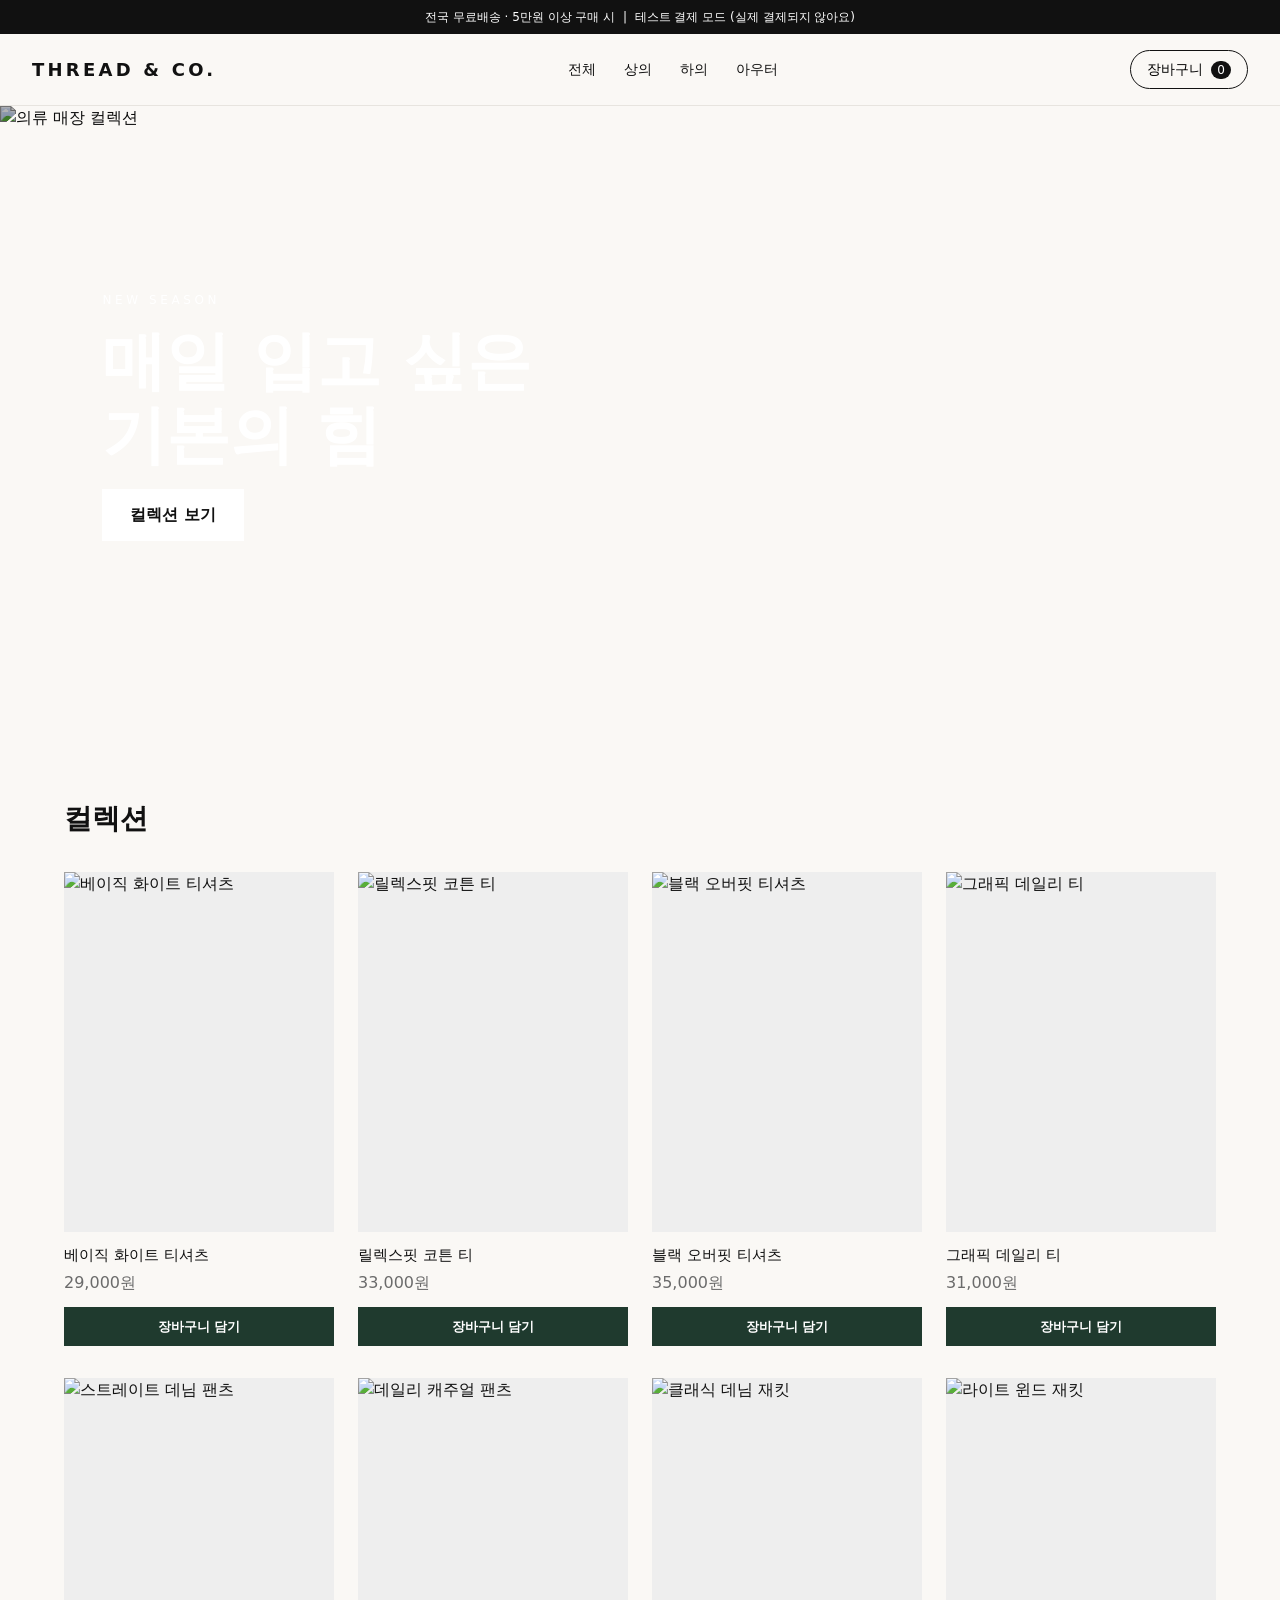
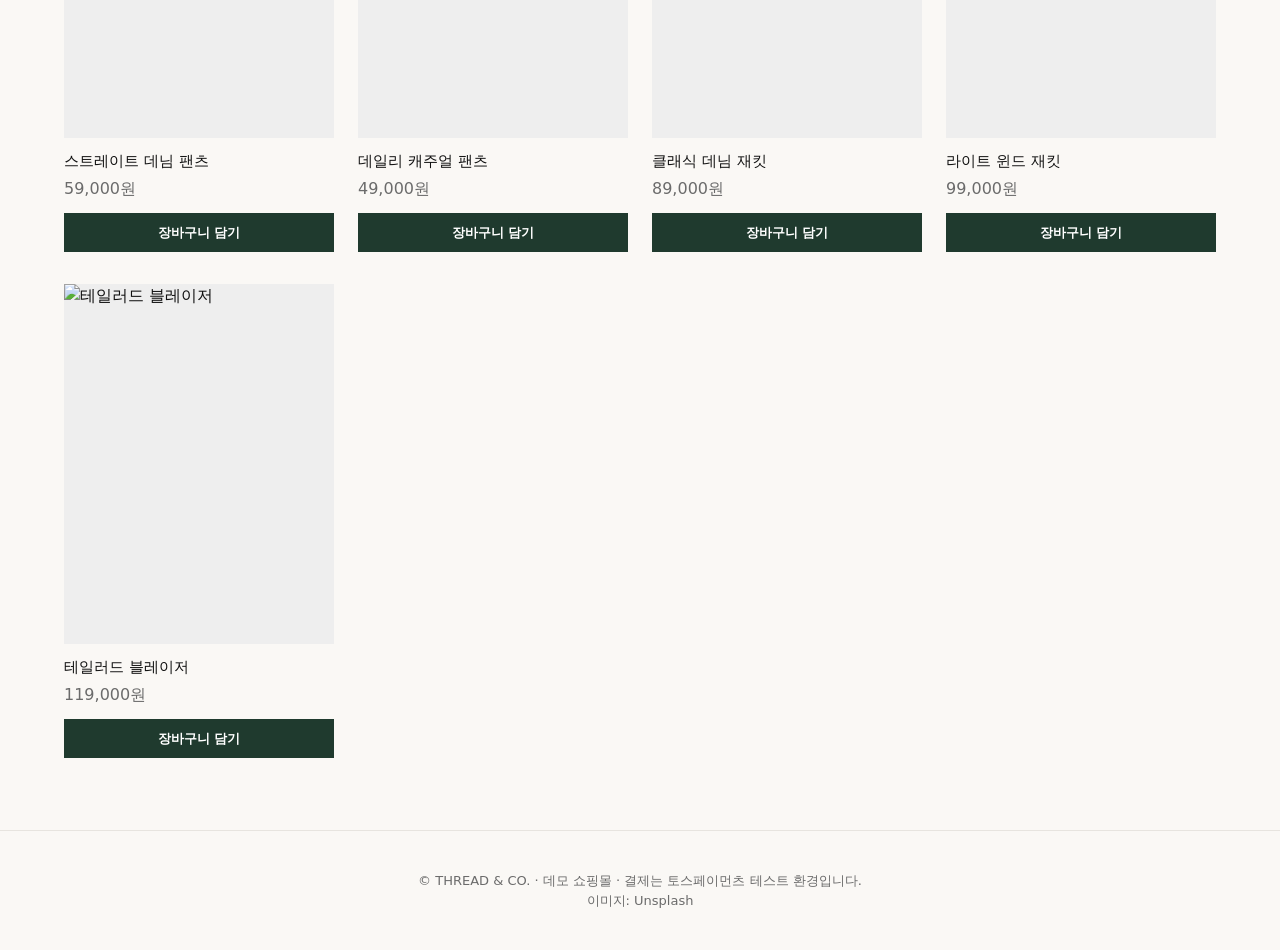
==== index.html @ 7fecb90c "Move site to repo root for Vercel deployment Co-Authored-By: Claude Sonnet 5.5 <noreply@anthropic.co" ====
<!DOCTYPE html>
<html lang="ko">
<head>
  <meta charset="utf-8" />
  <meta name="viewport" content="width=device-width, initial-scale=1" />
  <title>THREAD & CO. — 의류 샵</title>
  <link rel="stylesheet" href="style.css" />
  <script src="https://js.tosspayments.com/v2/standard"></script>
</head>
<body>
  <div class="topbar">전국 무료배송 · 5만원 이상 구매 시 &nbsp;|&nbsp; 테스트 결제 모드 (실제 결제되지 않아요)</div>

  <header class="header">
    <a class="logo" href="#top">THREAD &amp; CO.</a>
    <nav class="nav">
      <a href="#shop" data-filter="all">전체</a>
      <a href="#shop" data-filter="top">상의</a>
      <a href="#shop" data-filter="bottom">하의</a>
      <a href="#shop" data-filter="outer">아우터</a>
    </nav>
    <button class="cart-btn" id="open-cart" aria-label="장바구니 열기">장바구니 <span id="cart-count">0</span></button>
  </header>

  <section class="hero" id="top">
    <div class="hero-text">
      <p class="eyebrow">NEW SEASON</p>
      <h1>매일 입고 싶은<br />기본의 힘</h1>
      <a class="btn" href="#shop">컬렉션 보기</a>
    </div>
    <img src="https://images.unsplash.com/photo-1523381210434-271e8be1f52b?w=1400&q=80" alt="의류 매장 컬렉션" />
  </section>

  <section class="shop" id="shop">
    <h2>컬렉션</h2>
    <div class="grid" id="grid"></div>
  </section>

  <footer class="footer">
    <p>© THREAD &amp; CO. · 데모 쇼핑몰 · 결제는 토스페이먼츠 테스트 환경입니다.</p>
    <p>이미지: Unsplash</p>
  </footer>

  <div class="overlay" id="overlay"></div>
  <aside class="drawer" id="drawer" aria-hidden="true">
    <div class="drawer-head">
      <h3>장바구니</h3>
      <button id="close-cart" aria-label="닫기">✕</button>
    </div>
    <div class="drawer-body" id="cart-items"></div>
    <div class="drawer-foot">
      <div class="total"><span>합계</span><strong id="cart-total">0원</strong></div>
      <button class="btn full" id="checkout-btn">토스페이먼츠로 결제하기</button>
      <p class="err" id="pay-error" hidden></p>
    </div>
  </aside>

  <script src="config.js"></script>
  <script src="app.js"></script>
</body>
</html>
---- style.css ----
:root { --ink:#111; --muted:#6b6b6b; --line:#e7e4df; --bg:#faf8f5; --accent:#1f3a2e; }
* { box-sizing: border-box; margin: 0; }
body { font-family: "Pretendard", "Noto Sans KR", system-ui, sans-serif; color: var(--ink); background: var(--bg); line-height: 1.5; }
img { display: block; max-width: 100%; }
a { color: inherit; text-decoration: none; }
.topbar { background: var(--ink); color: #fff; font-size: 12px; text-align: center; padding: 8px 16px; }
.header { position: sticky; top: 0; z-index: 20; display: flex; align-items: center; justify-content: space-between; gap: 16px; padding: 16px 32px; background: var(--bg); border-bottom: 1px solid var(--line); }
.logo { font-weight: 800; letter-spacing: .18em; font-size: 18px; }
.nav { display: flex; gap: 28px; font-size: 14px; }
.nav a:hover { text-decoration: underline; text-underline-offset: 6px; }
.cart-btn { border: 1px solid var(--ink); background: none; padding: 8px 16px; border-radius: 999px; cursor: pointer; font: inherit; font-size: 14px; }
.cart-btn span { display: inline-block; min-width: 20px; background: var(--ink); color: #fff; border-radius: 999px; font-size: 12px; text-align: center; margin-left: 4px; }
.hero { position: relative; height: min(70vh, 620px); overflow: hidden; }
.hero img { width: 100%; height: 100%; object-fit: cover; filter: brightness(.7); }
.hero-text { position: absolute; inset: 0; z-index: 1; display: flex; flex-direction: column; justify-content: center; padding: 0 8vw; color: #fff; gap: 16px; }
.eyebrow { letter-spacing: .3em; font-size: 12px; }
.hero h1 { font-size: clamp(32px, 6vw, 64px); line-height: 1.15; }
.btn { display: inline-block; align-self: flex-start; background: #fff; color: var(--ink); border: 0; padding: 14px 28px; font: inherit; font-weight: 600; cursor: pointer; }
.shop .btn, .drawer .btn { background: var(--accent); color: #fff; }
.btn:disabled { opacity: .4; cursor: not-allowed; }
.btn.full { width: 100%; text-align: center; }
.btn.small { padding: 10px 16px; font-size: 13px; width: 100%; }
.shop { max-width: 1200px; margin: 0 auto; padding: 72px 24px; }
.shop h2 { font-size: 28px; margin-bottom: 32px; }
.grid { display: grid; grid-template-columns: repeat(auto-fill, minmax(260px, 1fr)); gap: 32px 24px; }
.thumb { aspect-ratio: 3/4; overflow: hidden; background: #eee; margin-bottom: 12px; }
.thumb img { width: 100%; height: 100%; object-fit: cover; transition: transform .5s; }
.card:hover .thumb img { transform: scale(1.05); }
.card h3 { font-size: 15px; font-weight: 500; }
.price { color: var(--muted); margin: 4px 0 12px; }
.footer { text-align: center; padding: 40px 16px; border-top: 1px solid var(--line); color: var(--muted); font-size: 13px; }
.overlay { position: fixed; inset: 0; background: rgba(0,0,0,.4); opacity: 0; pointer-events: none; transition: .25s; z-index: 30; }
.overlay.show { opacity: 1; pointer-events: auto; }
.drawer { position: fixed; top: 0; right: 0; width: min(420px, 100%); height: 100%; background: #fff; z-index: 40; transform: translateX(100%); transition: transform .3s; display: flex; flex-direction: column; }
.drawer.open { transform: none; }
.drawer-head, .drawer-foot { padding: 20px 24px; }
.drawer-head { display: flex; justify-content: space-between; align-items: center; border-bottom: 1px solid var(--line); }
.drawer-head button { background: none; border: 0; font-size: 18px; cursor: pointer; }
.drawer-body { flex: 1; overflow: auto; padding: 8px 24px; }
.empty { color: var(--muted); padding: 40px 0; text-align: center; }
.row { display: flex; gap: 14px; padding: 16px 0; border-bottom: 1px solid var(--line); }
.row img { width: 72px; height: 92px; object-fit: cover; }
.row .info { flex: 1; display: flex; flex-direction: column; gap: 4px; font-size: 14px; }
.row .info span { color: var(--muted); }
.qty { display: flex; align-items: center; gap: 10px; margin-top: 4px; }
.qty button { width: 26px; height: 26px; border: 1px solid var(--line); background: #fff; cursor: pointer; }
.rm { background: none; border: 0; cursor: pointer; align-self: flex-start; color: var(--muted); }
.drawer-foot { border-top: 1px solid var(--line); display: grid; gap: 14px; }
.total { display: flex; justify-content: space-between; font-size: 16px; }
.err { color: #c0392b; font-size: 13px; }
.result { max-width: 520px; margin: 12vh auto; padding: 32px; background: #fff; border: 1px solid var(--line); }
.result h1 { margin-bottom: 16px; }
.result dl { display: grid; grid-template-columns: 90px 1fr; gap: 8px; margin: 20px 0; font-size: 14px; word-break: break-all; }
.result dt { color: var(--muted); }
.result .btn { background: var(--accent); color: #fff; }
@media (max-width: 720px) { .header { padding: 12px 16px; flex-wrap: wrap; } .nav { order: 3; width: 100%; justify-content: center; } }
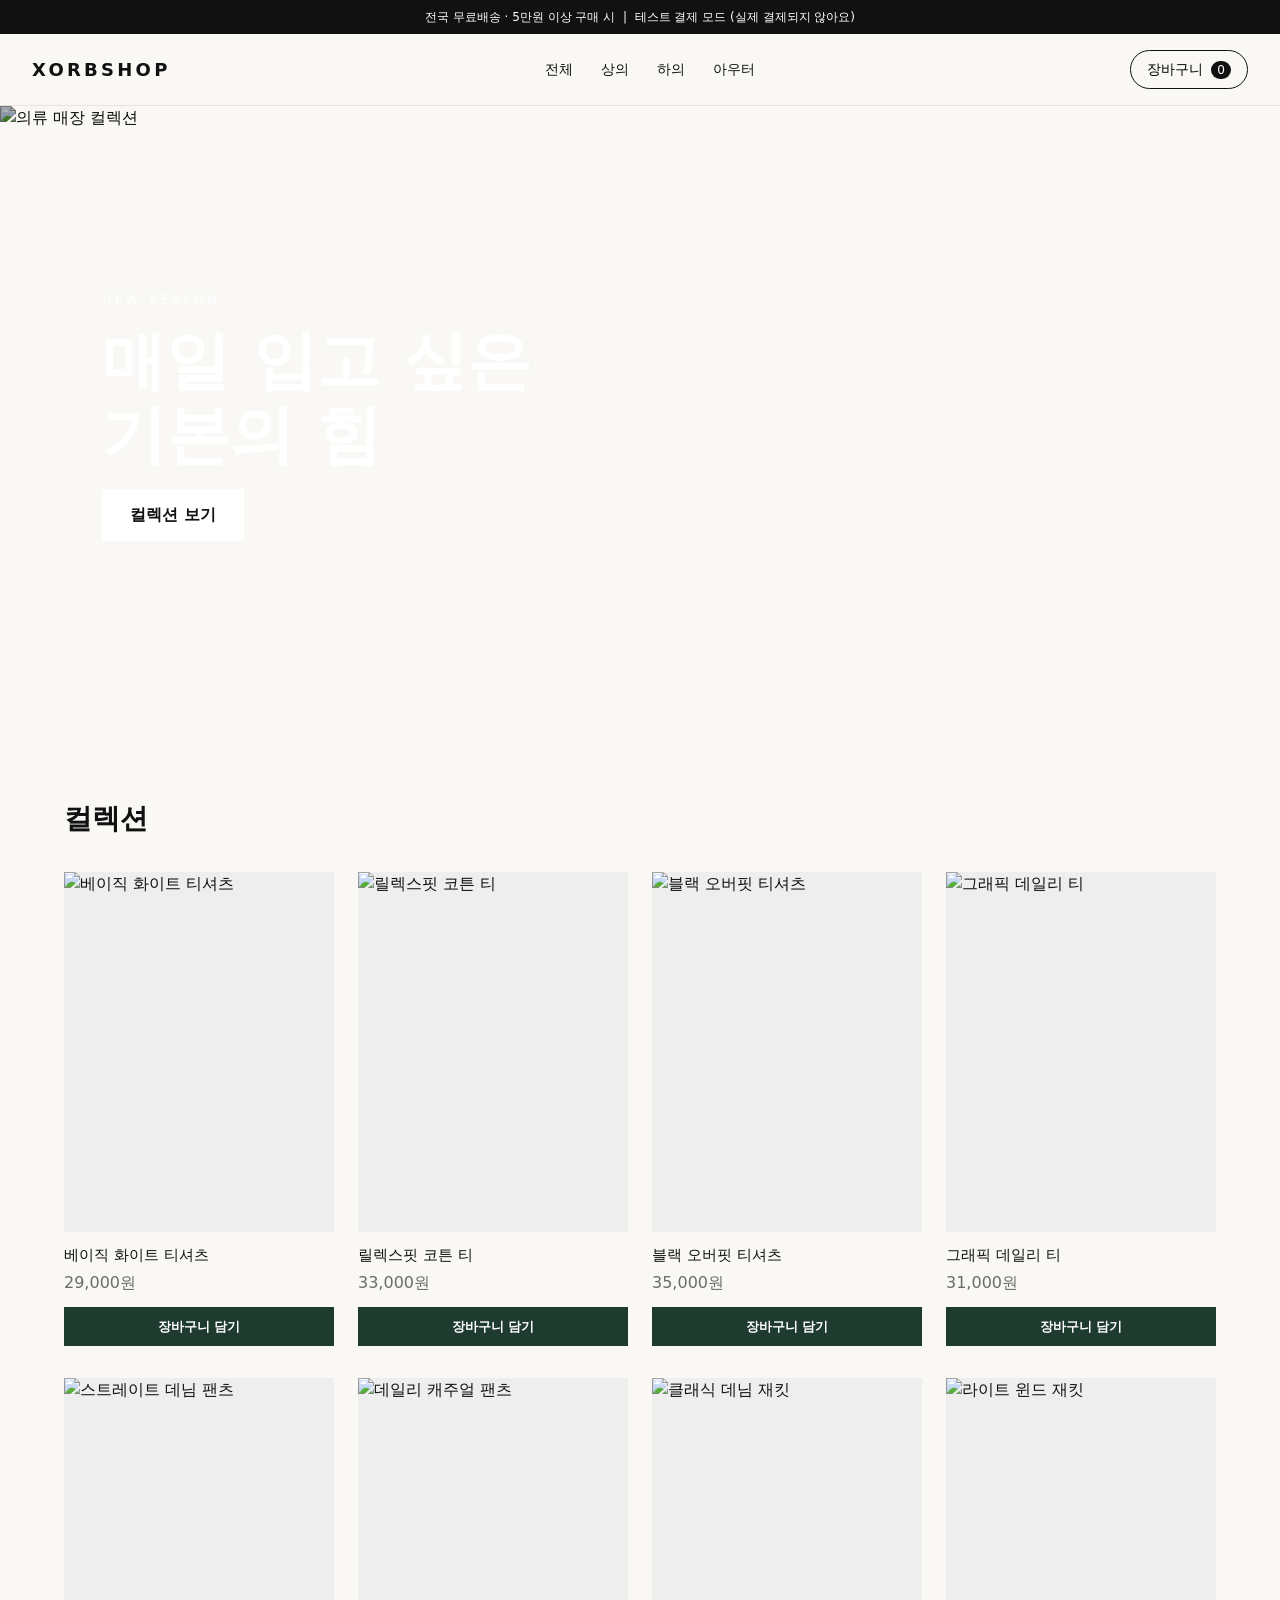
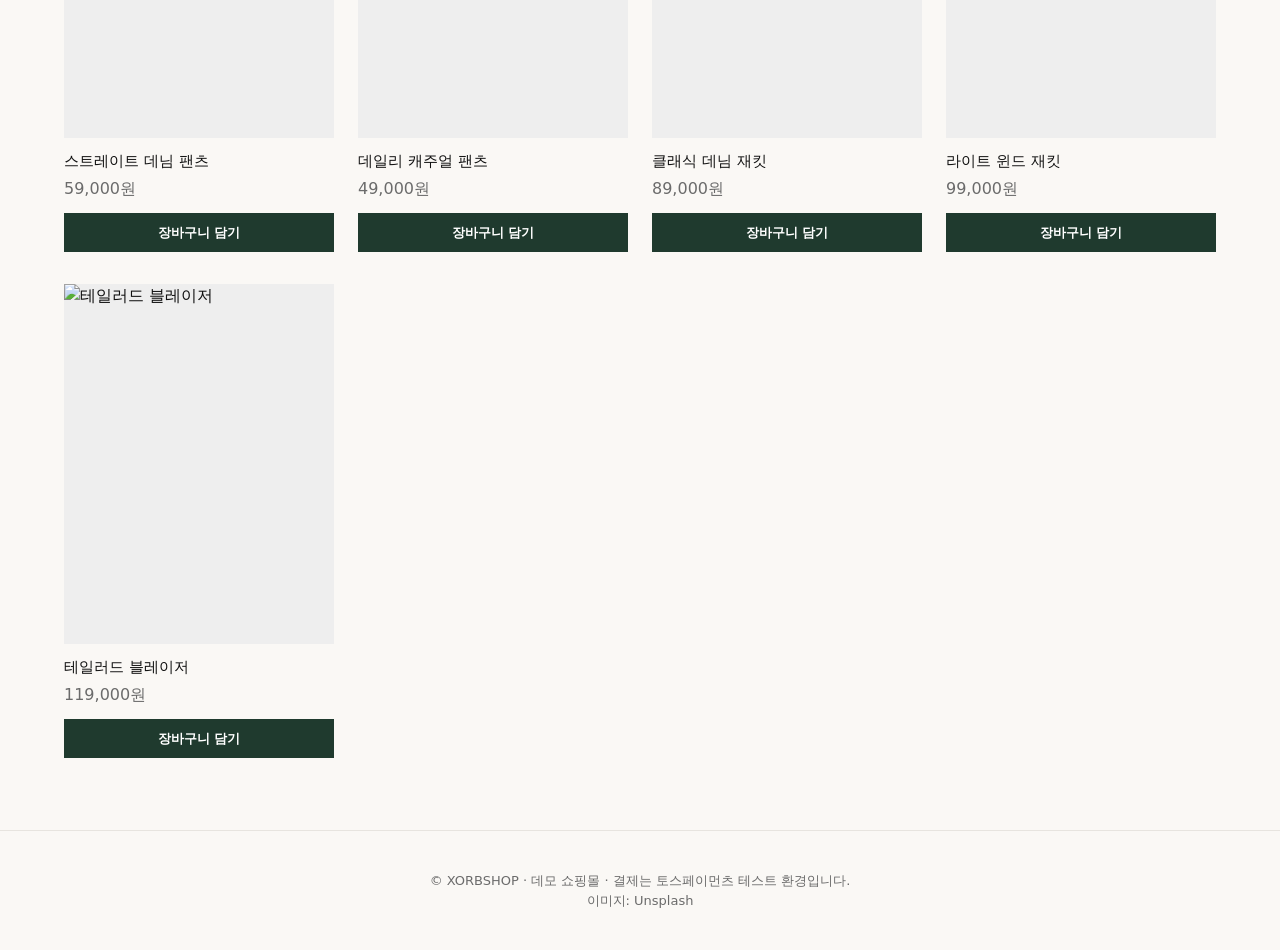
==== commit f8f67d8c: "Rename brand to XORBSHOP and add shipping address input Co-Authored-By: Claude Sonnet 5.5 <noreply@a" ====
--- a/index.html
+++ b/index.html
@@ -3,15 +3,16 @@
 <head>
   <meta charset="utf-8" />
   <meta name="viewport" content="width=device-width, initial-scale=1" />
-  <title>THREAD & CO. — 의류 샵</title>
+  <title>XORBSHOP — 의류 샵</title>
   <link rel="stylesheet" href="style.css" />
   <script src="https://js.tosspayments.com/v2/standard"></script>
+  <script src="https://t1.daumcdn.net/mapjsapi/bundle/postcode/prod/postcode.v2.js"></script>
 </head>
 <body>
   <div class="topbar">전국 무료배송 · 5만원 이상 구매 시 &nbsp;|&nbsp; 테스트 결제 모드 (실제 결제되지 않아요)</div>
 
   <header class="header">
-    <a class="logo" href="#top">THREAD &amp; CO.</a>
+    <a class="logo" href="#top">XORBSHOP</a>
     <nav class="nav">
       <a href="#shop" data-filter="all">전체</a>
       <a href="#shop" data-filter="top">상의</a>
@@ -36,7 +37,7 @@
   </section>
 
   <footer class="footer">
-    <p>© THREAD &amp; CO. · 데모 쇼핑몰 · 결제는 토스페이먼츠 테스트 환경입니다.</p>
+    <p>© XORBSHOP · 데모 쇼핑몰 · 결제는 토스페이먼츠 테스트 환경입니다.</p>
     <p>이미지: Unsplash</p>
   </footer>
 
@@ -48,6 +49,17 @@
     </div>
     <div class="drawer-body" id="cart-items"></div>
     <div class="drawer-foot">
+      <form class="ship" id="ship-form" autocomplete="on" novalidate>
+        <h4>배송지 정보</h4>
+        <input id="ship-name" name="name" placeholder="받는 분 이름" autocomplete="name" maxlength="30" required />
+        <input id="ship-phone" name="phone" type="tel" placeholder="연락처 (예: 010-1234-5678)" autocomplete="tel" maxlength="13" inputmode="numeric" required />
+        <div class="ship-zip">
+          <input id="ship-zip" name="zip" placeholder="우편번호" readonly required />
+          <button type="button" class="btn small" id="addr-search">주소 검색</button>
+        </div>
+        <input id="ship-addr" name="addr" placeholder="기본 주소 (주소 검색을 눌러주세요)" readonly required />
+        <input id="ship-detail" name="detail" placeholder="상세 주소 (동/호수 등)" autocomplete="address-line2" maxlength="100" required />
+      </form>
       <div class="total"><span>합계</span><strong id="cart-total">0원</strong></div>
       <button class="btn full" id="checkout-btn">토스페이먼츠로 결제하기</button>
       <p class="err" id="pay-error" hidden></p>
--- a/style.css
+++ b/style.css
@@ -54,3 +54,13 @@
 .result dt { color: var(--muted); }
 .result .btn { background: var(--accent); color: #fff; }
 @media (max-width: 720px) { .header { padding: 12px 16px; flex-wrap: wrap; } .nav { order: 3; width: 100%; justify-content: center; } }
+
+/* 배송지 입력 */
+.drawer-foot { max-height: 62vh; overflow-y: auto; }
+.ship { display: grid; gap: 8px; }
+.ship h4 { font-size: 14px; }
+.ship input { width: 100%; padding: 10px 12px; border: 1px solid var(--line); font: inherit; font-size: 14px; background: #fff; color: var(--ink); }
+.ship input[readonly] { background: #f4f2ee; cursor: pointer; }
+.ship input.bad { border-color: #c0392b; }
+.ship-zip { display: grid; grid-template-columns: 1fr 120px; gap: 8px; }
+.ship-zip .btn.small { align-self: stretch; padding: 0 12px; }
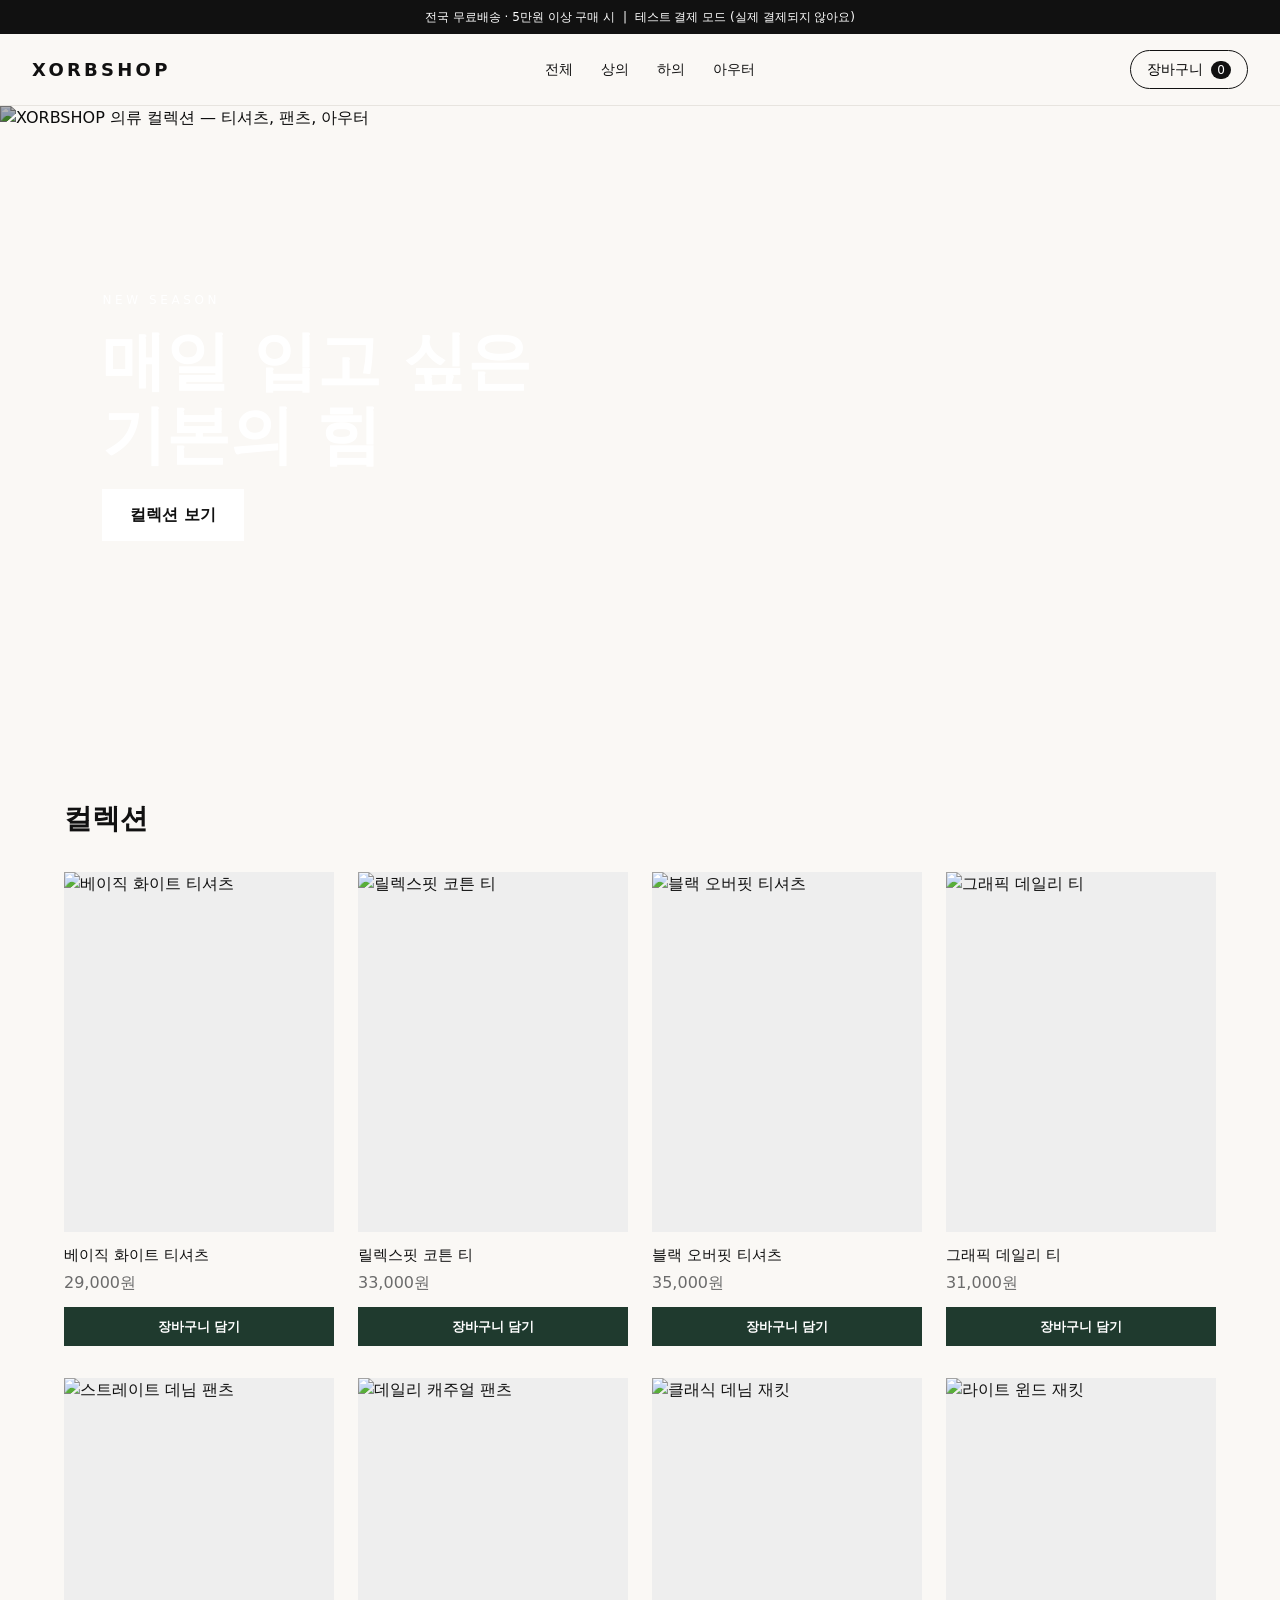
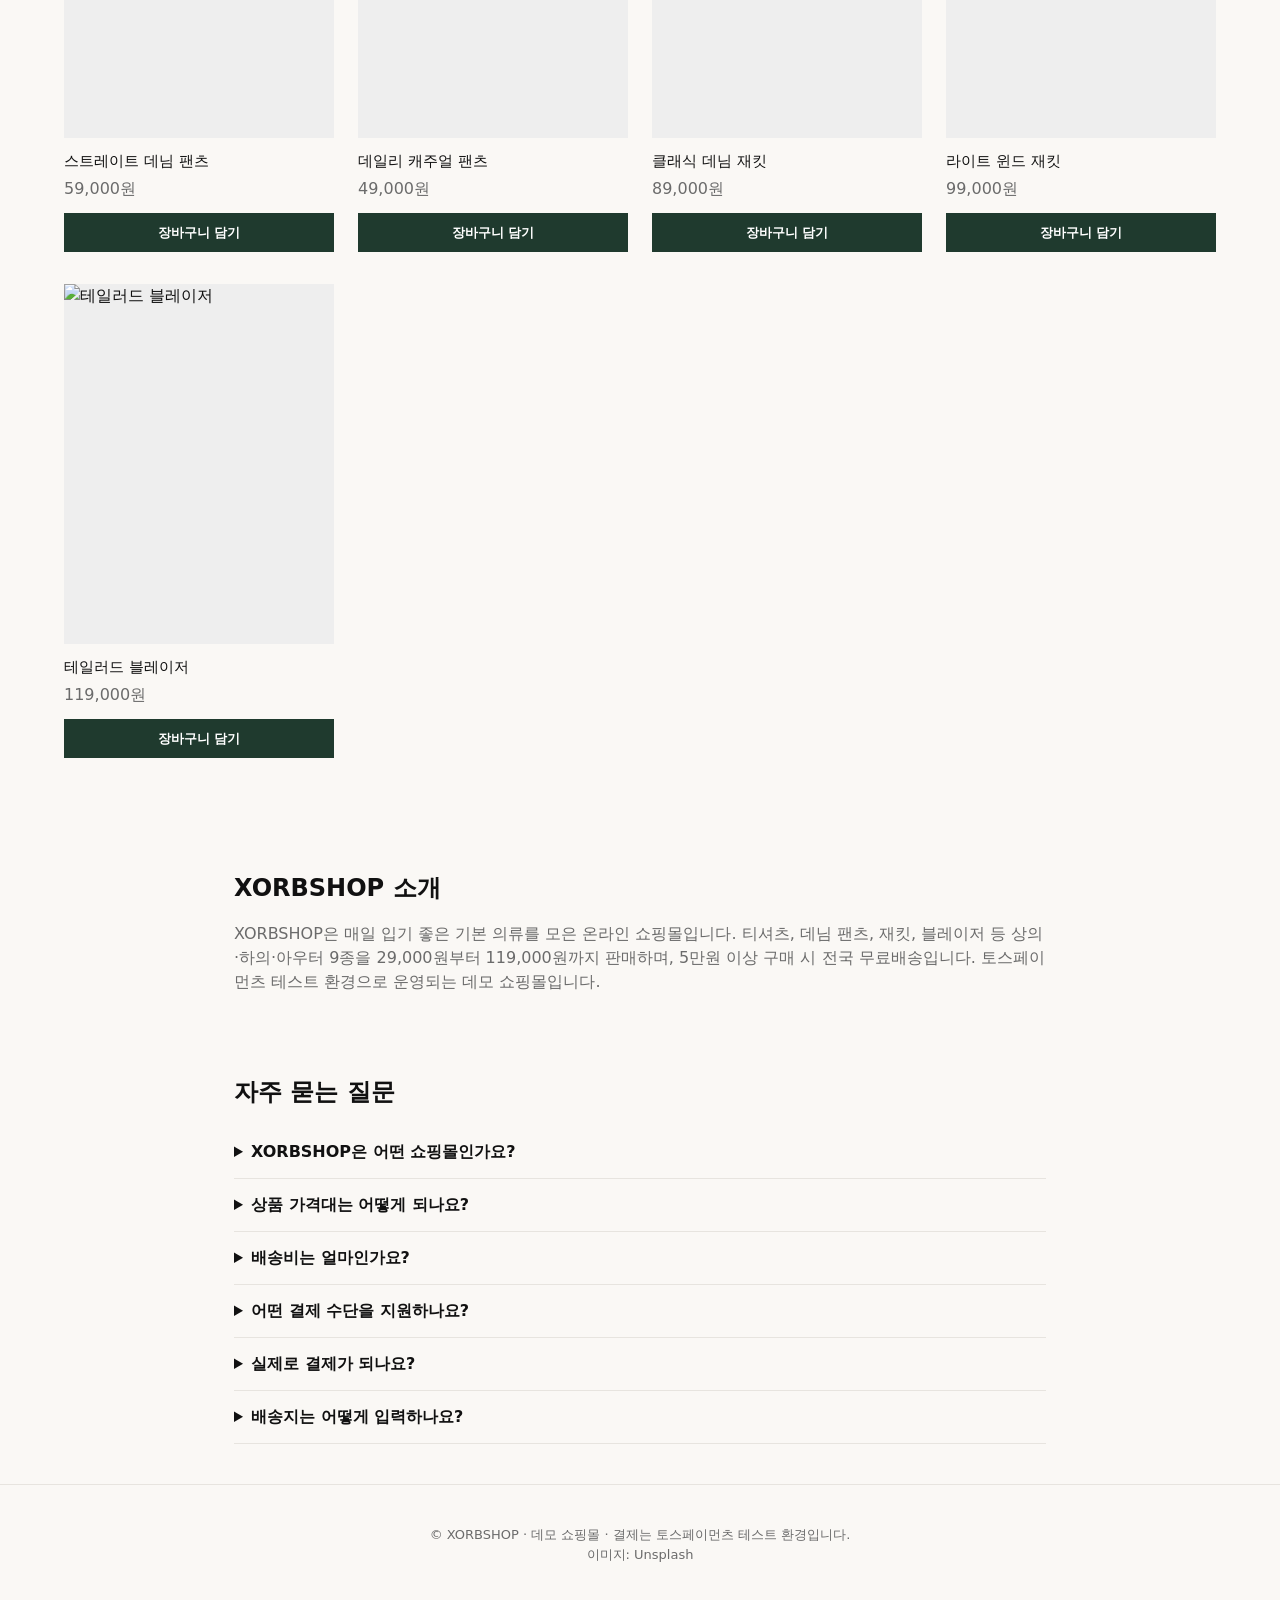
==== commit 7df343bc: "Add SEO, AEO and GEO: meta tags, JSON-LD, FAQ, robots, sitemap, llms.txt Co-Authored-By: Claude Sonn" ====
--- a/index.html
+++ b/index.html
@@ -3,7 +3,297 @@
 <head>
   <meta charset="utf-8" />
   <meta name="viewport" content="width=device-width, initial-scale=1" />
-  <title>XORBSHOP — 의류 샵</title>
+  <title>XORBSHOP — 매일 입는 기본 의류 쇼핑몰 (티셔츠·팬츠·아우터)</title>
+  <meta name="description" content="XORBSHOP은 베이직 티셔츠, 데님 팬츠, 재킷 등 매일 입기 좋은 기본 의류를 판매하는 온라인 쇼핑몰입니다. 토스페이먼츠 테스트 결제 환경으로 운영되는 데모 쇼핑몰입니다." />
+  <meta name="robots" content="index, follow, max-image-preview:large, max-snippet:-1" />
+  <link rel="canonical" href="https://xorbshopkr.vercel.app/" />
+  <meta name="theme-color" content="#1f3a2e" />
+  <meta property="og:type" content="website" />
+  <meta property="og:site_name" content="XORBSHOP" />
+  <meta property="og:locale" content="ko_KR" />
+  <meta property="og:title" content="XORBSHOP — 매일 입는 기본 의류 쇼핑몰 (티셔츠·팬츠·아우터)" />
+  <meta property="og:description" content="XORBSHOP은 베이직 티셔츠, 데님 팬츠, 재킷 등 매일 입기 좋은 기본 의류를 판매하는 온라인 쇼핑몰입니다. 토스페이먼츠 테스트 결제 환경으로 운영되는 데모 쇼핑몰입니다." />
+  <meta property="og:url" content="https://xorbshopkr.vercel.app/" />
+  <meta property="og:image" content="https://images.unsplash.com/photo-1523381210434-271e8be1f52b?w=1200&q=80" />
+  <meta name="twitter:card" content="summary_large_image" />
+  <meta name="twitter:title" content="XORBSHOP — 매일 입는 기본 의류 쇼핑몰 (티셔츠·팬츠·아우터)" />
+  <meta name="twitter:description" content="XORBSHOP은 베이직 티셔츠, 데님 팬츠, 재킷 등 매일 입기 좋은 기본 의류를 판매하는 온라인 쇼핑몰입니다. 토스페이먼츠 테스트 결제 환경으로 운영되는 데모 쇼핑몰입니다." />
+  <meta name="twitter:image" content="https://images.unsplash.com/photo-1523381210434-271e8be1f52b?w=1200&q=80" />
+  <link rel="preconnect" href="https://images.unsplash.com" crossorigin />
+  <script type="application/ld+json">
+{
+  "@context": "https://schema.org",
+  "@graph": [
+    {
+      "@type": "Organization",
+      "@id": "https://xorbshopkr.vercel.app/#org",
+      "name": "XORBSHOP",
+      "url": "https://xorbshopkr.vercel.app/",
+      "description": "XORBSHOP은 베이직 티셔츠, 데님 팬츠, 재킷 등 매일 입기 좋은 기본 의류를 판매하는 온라인 쇼핑몰입니다. 토스페이먼츠 테스트 결제 환경으로 운영되는 데모 쇼핑몰입니다."
+    },
+    {
+      "@type": "WebSite",
+      "@id": "https://xorbshopkr.vercel.app/#website",
+      "url": "https://xorbshopkr.vercel.app/",
+      "name": "XORBSHOP",
+      "inLanguage": "ko-KR",
+      "publisher": {
+        "@id": "https://xorbshopkr.vercel.app/#org"
+      }
+    },
+    {
+      "@type": "ItemList",
+      "@id": "https://xorbshopkr.vercel.app/#products",
+      "name": "XORBSHOP 컬렉션",
+      "itemListElement": [
+        {
+          "@type": "ListItem",
+          "position": 1,
+          "item": {
+            "@type": "Product",
+            "name": "베이직 화이트 티셔츠",
+            "category": "상의",
+            "image": "https://images.unsplash.com/photo-1521572163474-6864f9cf17ab?w=800&q=80",
+            "brand": {
+              "@type": "Brand",
+              "name": "XORBSHOP"
+            },
+            "offers": {
+              "@type": "Offer",
+              "url": "https://xorbshopkr.vercel.app/#shop",
+              "price": "29000",
+              "priceCurrency": "KRW",
+              "availability": "https://schema.org/InStock"
+            }
+          }
+        },
+        {
+          "@type": "ListItem",
+          "position": 2,
+          "item": {
+            "@type": "Product",
+            "name": "릴렉스핏 코튼 티",
+            "category": "상의",
+            "image": "https://images.unsplash.com/photo-1576566588028-4147f3842f27?w=800&q=80",
+            "brand": {
+              "@type": "Brand",
+              "name": "XORBSHOP"
+            },
+            "offers": {
+              "@type": "Offer",
+              "url": "https://xorbshopkr.vercel.app/#shop",
+              "price": "33000",
+              "priceCurrency": "KRW",
+              "availability": "https://schema.org/InStock"
+            }
+          }
+        },
+        {
+          "@type": "ListItem",
+          "position": 3,
+          "item": {
+            "@type": "Product",
+            "name": "블랙 오버핏 티셔츠",
+            "category": "상의",
+            "image": "https://images.unsplash.com/photo-1583743814966-8936f5b7be1a?w=800&q=80",
+            "brand": {
+              "@type": "Brand",
+              "name": "XORBSHOP"
+            },
+            "offers": {
+              "@type": "Offer",
+              "url": "https://xorbshopkr.vercel.app/#shop",
+              "price": "35000",
+              "priceCurrency": "KRW",
+              "availability": "https://schema.org/InStock"
+            }
+          }
+        },
+        {
+          "@type": "ListItem",
+          "position": 4,
+          "item": {
+            "@type": "Product",
+            "name": "그래픽 데일리 티",
+            "category": "상의",
+            "image": "https://images.unsplash.com/photo-1503342217505-b0a15ec3261c?w=800&q=80",
+            "brand": {
+              "@type": "Brand",
+              "name": "XORBSHOP"
+            },
+            "offers": {
+              "@type": "Offer",
+              "url": "https://xorbshopkr.vercel.app/#shop",
+              "price": "31000",
+              "priceCurrency": "KRW",
+              "availability": "https://schema.org/InStock"
+            }
+          }
+        },
+        {
+          "@type": "ListItem",
+          "position": 5,
+          "item": {
+            "@type": "Product",
+            "name": "스트레이트 데님 팬츠",
+            "category": "하의",
+            "image": "https://images.unsplash.com/photo-1542272604-787c3835535d?w=800&q=80",
+            "brand": {
+              "@type": "Brand",
+              "name": "XORBSHOP"
+            },
+            "offers": {
+              "@type": "Offer",
+              "url": "https://xorbshopkr.vercel.app/#shop",
+              "price": "59000",
+              "priceCurrency": "KRW",
+              "availability": "https://schema.org/InStock"
+            }
+          }
+        },
+        {
+          "@type": "ListItem",
+          "position": 6,
+          "item": {
+            "@type": "Product",
+            "name": "데일리 캐주얼 팬츠",
+            "category": "하의",
+            "image": "https://images.unsplash.com/photo-1515886657613-9f3515b0c78f?w=800&q=80",
+            "brand": {
+              "@type": "Brand",
+              "name": "XORBSHOP"
+            },
+            "offers": {
+              "@type": "Offer",
+              "url": "https://xorbshopkr.vercel.app/#shop",
+              "price": "49000",
+              "priceCurrency": "KRW",
+              "availability": "https://schema.org/InStock"
+            }
+          }
+        },
+        {
+          "@type": "ListItem",
+          "position": 7,
+          "item": {
+            "@type": "Product",
+            "name": "클래식 데님 재킷",
+            "category": "아우터",
+            "image": "https://images.unsplash.com/photo-1551028719-00167b16eac5?w=800&q=80",
+            "brand": {
+              "@type": "Brand",
+              "name": "XORBSHOP"
+            },
+            "offers": {
+              "@type": "Offer",
+              "url": "https://xorbshopkr.vercel.app/#shop",
+              "price": "89000",
+              "priceCurrency": "KRW",
+              "availability": "https://schema.org/InStock"
+            }
+          }
+        },
+        {
+          "@type": "ListItem",
+          "position": 8,
+          "item": {
+            "@type": "Product",
+            "name": "라이트 윈드 재킷",
+            "category": "아우터",
+            "image": "https://images.unsplash.com/photo-1591047139829-d91aecb6caea?w=800&q=80",
+            "brand": {
+              "@type": "Brand",
+              "name": "XORBSHOP"
+            },
+            "offers": {
+              "@type": "Offer",
+              "url": "https://xorbshopkr.vercel.app/#shop",
+              "price": "99000",
+              "priceCurrency": "KRW",
+              "availability": "https://schema.org/InStock"
+            }
+          }
+        },
+        {
+          "@type": "ListItem",
+          "position": 9,
+          "item": {
+            "@type": "Product",
+            "name": "테일러드 블레이저",
+            "category": "아우터",
+            "image": "https://images.unsplash.com/photo-1594938298603-c8148c4dae35?w=800&q=80",
+            "brand": {
+              "@type": "Brand",
+              "name": "XORBSHOP"
+            },
+            "offers": {
+              "@type": "Offer",
+              "url": "https://xorbshopkr.vercel.app/#shop",
+              "price": "119000",
+              "priceCurrency": "KRW",
+              "availability": "https://schema.org/InStock"
+            }
+          }
+        }
+      ]
+    },
+    {
+      "@type": "FAQPage",
+      "@id": "https://xorbshopkr.vercel.app/#faq",
+      "mainEntity": [
+        {
+          "@type": "Question",
+          "name": "XORBSHOP은 어떤 쇼핑몰인가요?",
+          "acceptedAnswer": {
+            "@type": "Answer",
+            "text": "XORBSHOP은 티셔츠, 데님 팬츠, 재킷, 블레이저 등 기본 의류를 판매하는 온라인 쇼핑몰입니다. 상의, 하의, 아우터 3개 카테고리에 9종의 상품이 있습니다."
+          }
+        },
+        {
+          "@type": "Question",
+          "name": "상품 가격대는 어떻게 되나요?",
+          "acceptedAnswer": {
+            "@type": "Answer",
+            "text": "상의는 29,000원~35,000원, 하의는 49,000원~59,000원, 아우터는 89,000원~119,000원입니다."
+          }
+        },
+        {
+          "@type": "Question",
+          "name": "배송비는 얼마인가요?",
+          "acceptedAnswer": {
+            "@type": "Answer",
+            "text": "5만원 이상 구매 시 전국 무료배송입니다."
+          }
+        },
+        {
+          "@type": "Question",
+          "name": "어떤 결제 수단을 지원하나요?",
+          "acceptedAnswer": {
+            "@type": "Answer",
+            "text": "토스페이먼츠 결제창을 통해 결제하며, 결제창에서 제공하는 결제 수단을 선택할 수 있습니다."
+          }
+        },
+        {
+          "@type": "Question",
+          "name": "실제로 결제가 되나요?",
+          "acceptedAnswer": {
+            "@type": "Answer",
+            "text": "아니요. XORBSHOP은 토스페이먼츠 테스트 환경으로 운영되는 데모 쇼핑몰이라 실제 결제되거나 상품이 발송되지 않습니다."
+          }
+        },
+        {
+          "@type": "Question",
+          "name": "배송지는 어떻게 입력하나요?",
+          "acceptedAnswer": {
+            "@type": "Answer",
+            "text": "장바구니에서 받는 분 이름과 연락처를 입력하고, 주소 검색으로 우편번호와 기본 주소를 고른 뒤 상세 주소를 입력합니다."
+          }
+        }
+      ]
+    }
+  ]
+}
+  </script>
   <link rel="stylesheet" href="style.css" />
   <script src="https://js.tosspayments.com/v2/standard"></script>
   <script src="https://t1.daumcdn.net/mapjsapi/bundle/postcode/prod/postcode.v2.js"></script>
@@ -28,12 +318,42 @@
       <h1>매일 입고 싶은<br />기본의 힘</h1>
       <a class="btn" href="#shop">컬렉션 보기</a>
     </div>
-    <img src="https://images.unsplash.com/photo-1523381210434-271e8be1f52b?w=1400&q=80" alt="의류 매장 컬렉션" />
+    <img src="https://images.unsplash.com/photo-1523381210434-271e8be1f52b?w=1400&q=80" alt="XORBSHOP 의류 컬렉션 — 티셔츠, 팬츠, 아우터" fetchpriority="high" />
   </section>
 
   <section class="shop" id="shop">
     <h2>컬렉션</h2>
     <div class="grid" id="grid"></div>
+  </section>
+
+  <noscript>
+    <section class="shop"><h2>컬렉션</h2>
+    <ul>
+      <li>베이직 화이트 티셔츠 — 29,000원 (상의)</li>
+      <li>릴렉스핏 코튼 티 — 33,000원 (상의)</li>
+      <li>블랙 오버핏 티셔츠 — 35,000원 (상의)</li>
+      <li>그래픽 데일리 티 — 31,000원 (상의)</li>
+      <li>스트레이트 데님 팬츠 — 59,000원 (하의)</li>
+      <li>데일리 캐주얼 팬츠 — 49,000원 (하의)</li>
+      <li>클래식 데님 재킷 — 89,000원 (아우터)</li>
+      <li>라이트 윈드 재킷 — 99,000원 (아우터)</li>
+      <li>테일러드 블레이저 — 119,000원 (아우터)</li>
+    </ul></section>
+  </noscript>
+
+  <section class="about" id="about">
+    <h2>XORBSHOP 소개</h2>
+    <p>XORBSHOP은 매일 입기 좋은 기본 의류를 모은 온라인 쇼핑몰입니다. 티셔츠, 데님 팬츠, 재킷, 블레이저 등 상의·하의·아우터 9종을 29,000원부터 119,000원까지 판매하며, 5만원 이상 구매 시 전국 무료배송입니다. 토스페이먼츠 테스트 환경으로 운영되는 데모 쇼핑몰입니다.</p>
+  </section>
+
+  <section class="faq" id="faq">
+    <h2>자주 묻는 질문</h2>
+      <details><summary>XORBSHOP은 어떤 쇼핑몰인가요?</summary><p>XORBSHOP은 티셔츠, 데님 팬츠, 재킷, 블레이저 등 기본 의류를 판매하는 온라인 쇼핑몰입니다. 상의, 하의, 아우터 3개 카테고리에 9종의 상품이 있습니다.</p></details>
+      <details><summary>상품 가격대는 어떻게 되나요?</summary><p>상의는 29,000원~35,000원, 하의는 49,000원~59,000원, 아우터는 89,000원~119,000원입니다.</p></details>
+      <details><summary>배송비는 얼마인가요?</summary><p>5만원 이상 구매 시 전국 무료배송입니다.</p></details>
+      <details><summary>어떤 결제 수단을 지원하나요?</summary><p>토스페이먼츠 결제창을 통해 결제하며, 결제창에서 제공하는 결제 수단을 선택할 수 있습니다.</p></details>
+      <details><summary>실제로 결제가 되나요?</summary><p>아니요. XORBSHOP은 토스페이먼츠 테스트 환경으로 운영되는 데모 쇼핑몰이라 실제 결제되거나 상품이 발송되지 않습니다.</p></details>
+      <details><summary>배송지는 어떻게 입력하나요?</summary><p>장바구니에서 받는 분 이름과 연락처를 입력하고, 주소 검색으로 우편번호와 기본 주소를 고른 뒤 상세 주소를 입력합니다.</p></details>
   </section>
 
   <footer class="footer">
--- a/style.css
+++ b/style.css
@@ -64,3 +64,11 @@
 .ship input.bad { border-color: #c0392b; }
 .ship-zip { display: grid; grid-template-columns: 1fr 120px; gap: 8px; }
 .ship-zip .btn.small { align-self: stretch; padding: 0 12px; }
+
+/* 소개 / FAQ */
+.about, .faq { max-width: 860px; margin: 0 auto; padding: 40px 24px; }
+.about h2, .faq h2 { font-size: 24px; margin-bottom: 16px; }
+.about p { color: var(--muted); }
+.faq details { border-bottom: 1px solid var(--line); padding: 14px 0; }
+.faq summary { cursor: pointer; font-weight: 600; }
+.faq details p { margin-top: 8px; color: var(--muted); }
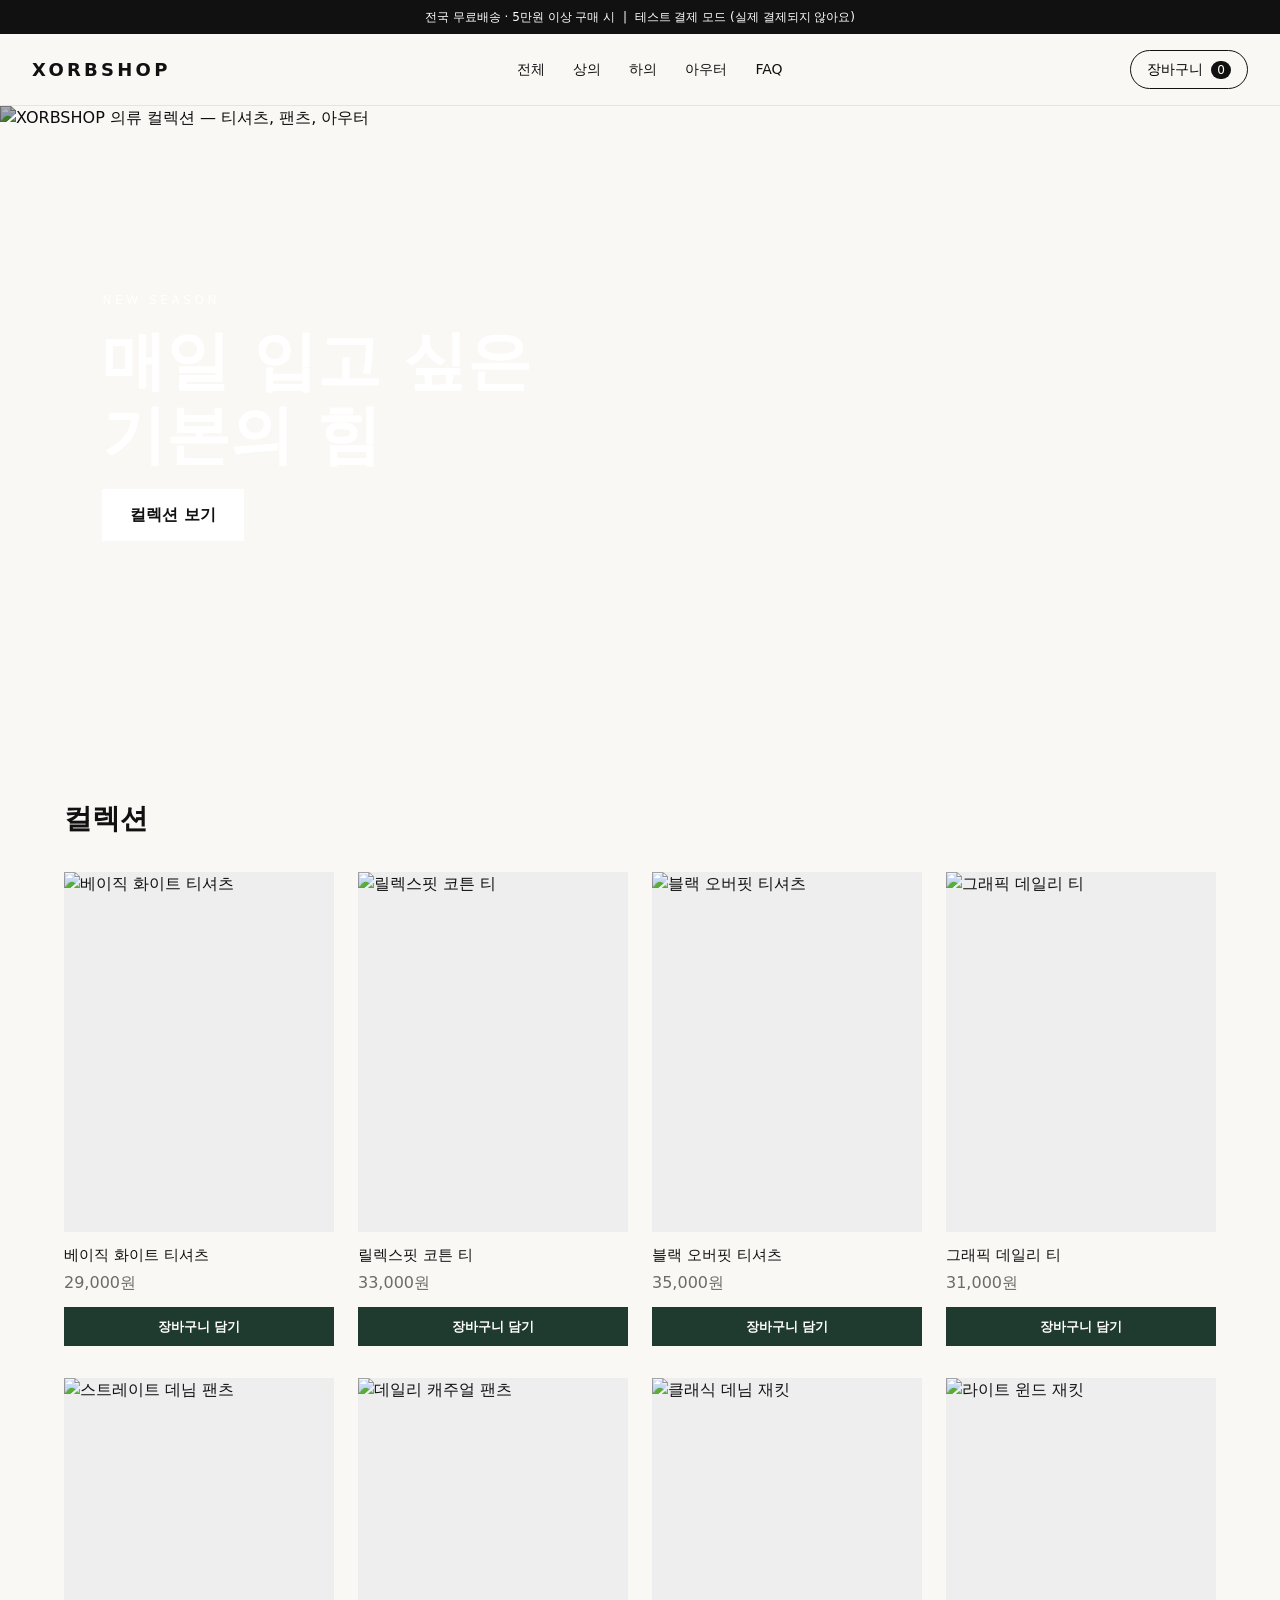
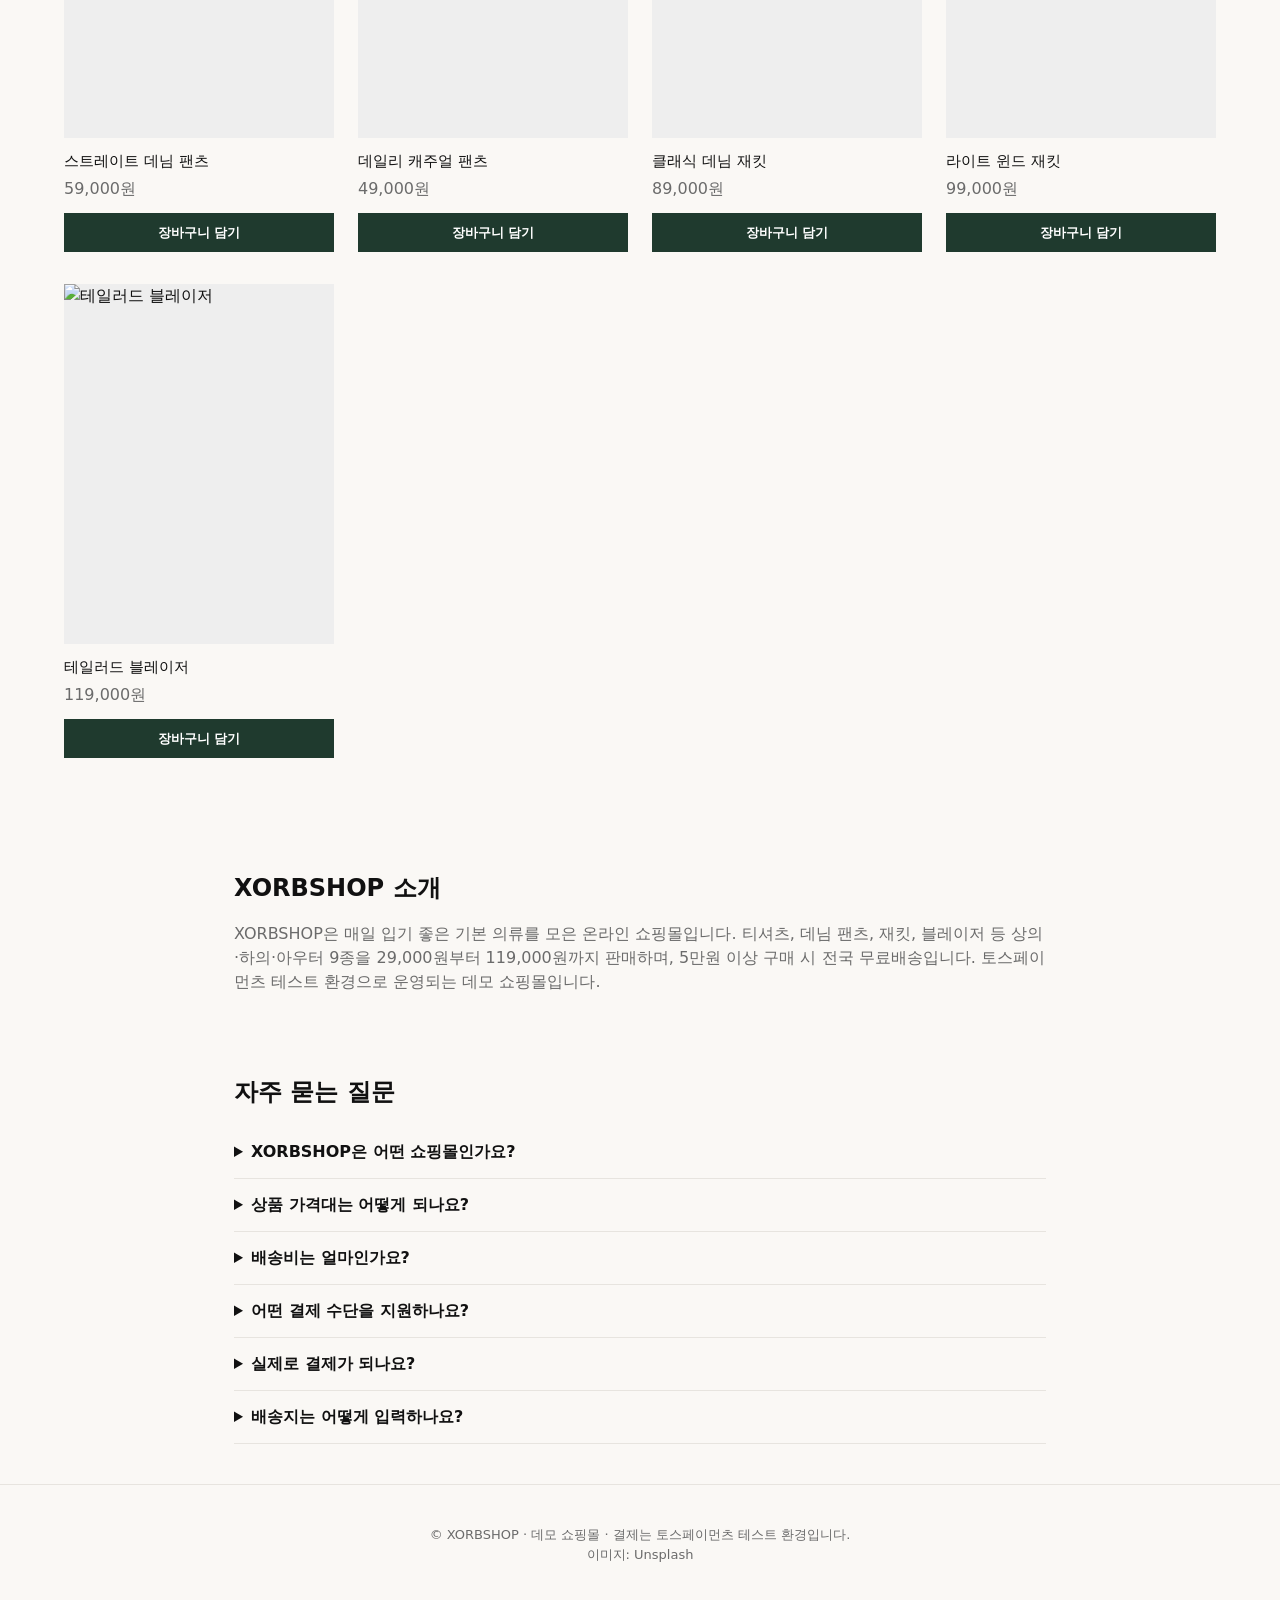
==== commit 037446cd: "Add FAQ page with nav link and sitemap entry Co-Authored-By: Claude Sonnet 5.5 <noreply@anthropic.co" ====
--- a/index.html
+++ b/index.html
@@ -308,6 +308,7 @@
       <a href="#shop" data-filter="top">상의</a>
       <a href="#shop" data-filter="bottom">하의</a>
       <a href="#shop" data-filter="outer">아우터</a>
+      <a href="faq.html">FAQ</a>
     </nav>
     <button class="cart-btn" id="open-cart" aria-label="장바구니 열기">장바구니 <span id="cart-count">0</span></button>
   </header>
--- a/style.css
+++ b/style.css
@@ -72,3 +72,7 @@
 .faq details { border-bottom: 1px solid var(--line); padding: 14px 0; }
 .faq summary { cursor: pointer; font-weight: 600; }
 .faq details p { margin-top: 8px; color: var(--muted); }
+
+/* FAQ 페이지 */
+.faq h1 { font-size: 28px; margin-bottom: 24px; }
+main.faq h2 { font-size: 18px; margin: 32px 0 4px; }
